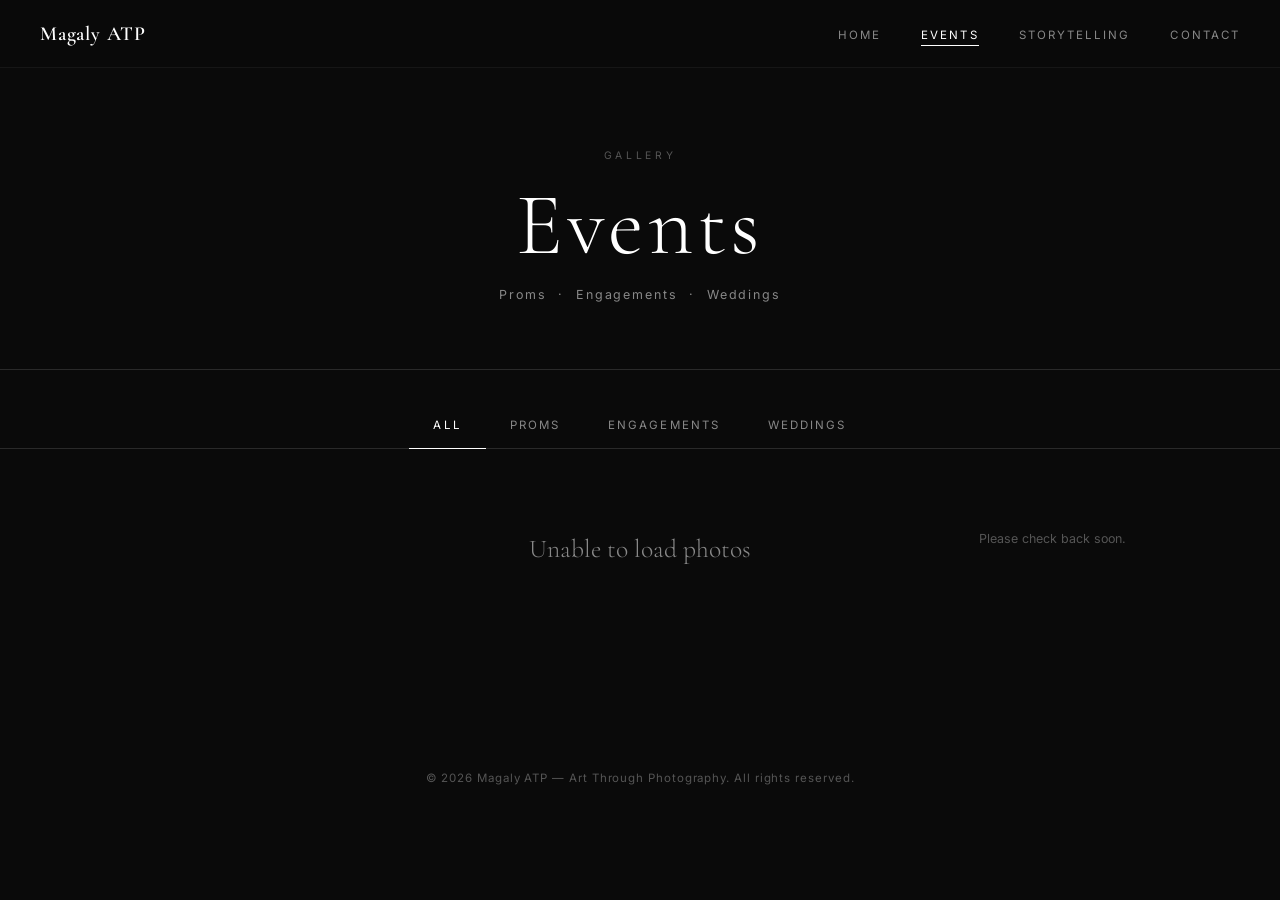
==== events.html @ fb9ab2b4 "Build photographer portfolio site for magalyatp.com - Home page with hero (logo), category cards, ab" ====
<!doctype html>
<html lang="en">
<head>
  <meta charset="utf-8" />
  <meta name="viewport" content="width=device-width, initial-scale=1" />
  <title>Events — Magaly ATP</title>
  <meta name="description" content="Event photography by Magaly ATP — proms, engagements, and weddings." />

  <link rel="preconnect" href="https://fonts.googleapis.com" />
  <link rel="preconnect" href="https://fonts.gstatic.com" crossorigin />
  <link href="https://fonts.googleapis.com/css2?family=Cormorant+Garamond:ital,wght@0,300;0,400;0,600;1,300;1,400&family=Inter:wght@300;400;500&display=swap" rel="stylesheet" />
  <link rel="stylesheet" href="css/style.css" />
</head>
<body data-page="events">

  <!-- NAV -->
  <nav class="nav">
    <a href="index.html" class="nav-logo">
      <img
        src="images/logo.png"
        alt="Magaly ATP"
        class="nav-logo-img"
        onerror="this.style.display='none'"
      />
      <span class="nav-logo-text">Magaly ATP</span>
    </a>
    <button class="nav-toggle" aria-label="Toggle menu">
      <span></span><span></span><span></span>
    </button>
    <ul class="nav-links">
      <li><a href="index.html">Home</a></li>
      <li><a href="events.html" class="active">Events</a></li>
      <li><a href="storytelling.html">Storytelling</a></li>
      <li><a href="index.html#contact">Contact</a></li>
    </ul>
  </nav>

  <!-- PAGE HEADER -->
  <header class="page-header">
    <span class="page-header-label">Gallery</span>
    <h1 class="page-header-title">Events</h1>
    <p class="page-header-sub">Proms &nbsp;·&nbsp; Engagements &nbsp;·&nbsp; Weddings</p>
  </header>

  <!-- TABS -->
  <div class="gallery-tabs">
    <button class="gallery-tab active" data-tab="all">All</button>
    <button class="gallery-tab" data-tab="proms">Proms</button>
    <button class="gallery-tab" data-tab="engagements">Engagements</button>
    <button class="gallery-tab" data-tab="weddings">Weddings</button>
  </div>

  <!-- GALLERY -->
  <section class="gallery-section">
    <div class="gallery-grid" id="gallery-grid"></div>
  </section>

  <!-- LIGHTBOX -->
  <div class="lightbox" id="lightbox" role="dialog" aria-modal="true" aria-label="Photo viewer">
    <img class="lightbox-img" id="lightbox-img" src="" alt="" />
    <button class="lightbox-close" id="lightbox-close" aria-label="Close">✕</button>
    <button class="lightbox-prev"  id="lightbox-prev"  aria-label="Previous">‹</button>
    <button class="lightbox-next"  id="lightbox-next"  aria-label="Next">›</button>
    <div class="lightbox-counter" id="lightbox-counter"></div>
  </div>

  <footer>
    <p>&copy; <span id="year"></span> Magaly ATP — Art Through Photography. All rights reserved.</p>
  </footer>

  <script>document.getElementById('year').textContent = new Date().getFullYear();</script>
  <script src="js/gallery.js"></script>
</body>
</html>
---- css/style.css ----
/* ===== RESET & BASE ===== */
*, *::before, *::after { box-sizing: border-box; margin: 0; padding: 0; }

:root {
  --bg: #0a0a0a;
  --surface: #111111;
  --surface-2: #1a1a1a;
  --border: #2a2a2a;
  --text-dim: #555;
  --text-mid: #888;
  --text: #bbb;
  --text-bright: #efefef;
  --white: #ffffff;
  --font-serif: 'Cormorant Garamond', 'Georgia', serif;
  --font-sans: 'Inter', system-ui, -apple-system, sans-serif;
  --nav-height: 68px;
  --ease: 0.3s ease;
}

html { scroll-behavior: smooth; }

body {
  background: var(--bg);
  color: var(--text);
  font-family: var(--font-sans);
  font-size: 16px;
  line-height: 1.6;
  -webkit-font-smoothing: antialiased;
  -moz-osx-font-smoothing: grayscale;
}

img { display: block; max-width: 100%; }
a { text-decoration: none; color: inherit; }
button { cursor: pointer; border: none; background: none; font-family: inherit; color: inherit; }

/* ===== NAVIGATION ===== */
.nav {
  position: fixed;
  top: 0; left: 0; right: 0;
  height: var(--nav-height);
  z-index: 200;
  display: flex;
  align-items: center;
  justify-content: space-between;
  padding: 0 2.5rem;
  background: rgba(10, 10, 10, 0.88);
  backdrop-filter: blur(14px);
  -webkit-backdrop-filter: blur(14px);
  border-bottom: 1px solid rgba(255,255,255,0.05);
}

.nav-logo {
  display: flex;
  align-items: center;
  gap: 0.8rem;
  flex-shrink: 0;
}

.nav-logo-img {
  height: 42px;
  width: auto;
  filter: invert(1);
  object-fit: contain;
}

.nav-logo-text {
  font-family: var(--font-serif);
  font-size: 1.25rem;
  font-weight: 600;
  color: var(--white);
  letter-spacing: 0.04em;
  white-space: nowrap;
}

.nav-links {
  display: flex;
  gap: 2.5rem;
  list-style: none;
  align-items: center;
}

.nav-links a {
  font-size: 0.72rem;
  font-weight: 400;
  letter-spacing: 0.18em;
  text-transform: uppercase;
  color: var(--text-mid);
  transition: color var(--ease);
  position: relative;
  padding-bottom: 2px;
}

.nav-links a::after {
  content: '';
  position: absolute;
  bottom: -2px; left: 0;
  width: 0; height: 1px;
  background: var(--white);
  transition: width var(--ease);
}

.nav-links a:hover,
.nav-links a.active { color: var(--white); }

.nav-links a:hover::after,
.nav-links a.active::after { width: 100%; }

.nav-toggle {
  display: none;
  flex-direction: column;
  justify-content: center;
  gap: 5px;
  padding: 6px;
  z-index: 201;
}

.nav-toggle span {
  display: block;
  width: 22px; height: 1.5px;
  background: var(--white);
  transition: var(--ease);
}

.nav-toggle.open span:nth-child(1) { transform: translateY(6.5px) rotate(45deg); }
.nav-toggle.open span:nth-child(2) { opacity: 0; }
.nav-toggle.open span:nth-child(3) { transform: translateY(-6.5px) rotate(-45deg); }

/* ===== HERO ===== */
.hero {
  min-height: 100vh;
  display: flex;
  flex-direction: column;
  align-items: center;
  justify-content: center;
  text-align: center;
  padding: calc(var(--nav-height) + 2rem) 2rem 5rem;
  position: relative;
  overflow: hidden;
}

.hero::before {
  content: '';
  position: absolute;
  inset: 0;
  background: radial-gradient(ellipse 70% 60% at 50% 45%, rgba(60,60,60,0.18) 0%, transparent 70%);
  pointer-events: none;
}

.hero-logo-wrap {
  animation: fadeInUp 1s ease both;
  margin-bottom: 2.5rem;
}

.hero-logo {
  width: min(500px, 82vw);
  height: auto;
  filter: invert(1);
}

.hero-logo-fallback {
  display: none;
  flex-direction: column;
  align-items: center;
  gap: 0.5rem;
}

.hero-logo-wrap.logo-missing .hero-logo { display: none; }
.hero-logo-wrap.logo-missing .hero-logo-fallback { display: flex; }

.hero-logo-name {
  font-family: var(--font-serif);
  font-size: clamp(3rem, 8vw, 6rem);
  font-weight: 300;
  color: var(--white);
  letter-spacing: 0.05em;
  line-height: 1;
}

.hero-logo-sub {
  font-size: 0.7rem;
  letter-spacing: 0.35em;
  text-transform: uppercase;
  color: var(--text-mid);
}

.hero-tagline {
  font-family: var(--font-serif);
  font-size: clamp(0.9rem, 2vw, 1.2rem);
  font-weight: 300;
  letter-spacing: 0.3em;
  text-transform: uppercase;
  color: var(--text-mid);
  margin-bottom: 3rem;
  animation: fadeInUp 1s 0.15s ease both;
}

.hero-cta {
  display: flex;
  gap: 1rem;
  flex-wrap: wrap;
  justify-content: center;
  animation: fadeInUp 1s 0.3s ease both;
}

.btn {
  display: inline-block;
  padding: 0.75rem 2.2rem;
  font-size: 0.72rem;
  font-weight: 500;
  letter-spacing: 0.18em;
  text-transform: uppercase;
  transition: all var(--ease);
  line-height: 1;
}

.btn-primary {
  background: var(--white);
  color: var(--bg);
  border: 1px solid var(--white);
}

.btn-primary:hover {
  background: transparent;
  color: var(--white);
}

.btn-outline {
  background: transparent;
  color: var(--white);
  border: 1px solid rgba(255,255,255,0.25);
}

.btn-outline:hover {
  border-color: var(--white);
}

.hero-scroll {
  position: absolute;
  bottom: 2rem;
  display: flex;
  flex-direction: column;
  align-items: center;
  gap: 0.5rem;
  animation: fadeInUp 1s 0.6s ease both;
}

.hero-scroll span {
  font-size: 0.62rem;
  letter-spacing: 0.25em;
  text-transform: uppercase;
  color: var(--text-dim);
}

.scroll-line {
  width: 1px;
  height: 40px;
  background: linear-gradient(to bottom, var(--text-dim), transparent);
  animation: scrollDrop 2s 1.5s ease infinite;
}

/* ===== CATEGORIES SECTION ===== */
.categories {
  display: grid;
  grid-template-columns: 1fr 1fr;
}

.category-card {
  position: relative;
  aspect-ratio: 3/2;
  overflow: hidden;
  cursor: pointer;
  display: block;
  background: var(--surface-2);
}

.category-card::before,
.category-card::after {
  content: '';
  position: absolute;
  left: 0; right: 0;
  height: 22px;
  z-index: 2;
  background: repeating-linear-gradient(
    to right,
    var(--bg) 0, var(--bg) 6px,
    transparent 6px, transparent 22px,
    var(--bg) 22px, var(--bg) 28px
  );
}
.category-card::before { top: 0; }
.category-card::after { bottom: 0; }

.category-card-bg {
  position: absolute;
  inset: 0;
  background: var(--surface-2);
  transition: transform 0.7s cubic-bezier(0.25, 0.46, 0.45, 0.94);
}

.category-card:hover .category-card-bg { transform: scale(1.04); }

.category-card-overlay {
  position: absolute;
  inset: 0;
  z-index: 1;
  background: linear-gradient(to top, rgba(0,0,0,0.75) 0%, rgba(0,0,0,0.2) 60%);
  display: flex;
  flex-direction: column;
  align-items: center;
  justify-content: flex-end;
  padding: 2.5rem 2rem;
  text-align: center;
  transition: background var(--ease);
}

.category-card:hover .category-card-overlay {
  background: linear-gradient(to top, rgba(0,0,0,0.85) 0%, rgba(0,0,0,0.35) 60%);
}

.category-card-label {
  font-size: 0.62rem;
  letter-spacing: 0.3em;
  text-transform: uppercase;
  color: rgba(255,255,255,0.45);
  margin-bottom: 0.5rem;
}

.category-card-title {
  font-family: var(--font-serif);
  font-size: clamp(2rem, 4vw, 3.5rem);
  font-weight: 300;
  color: var(--white);
  letter-spacing: 0.06em;
  line-height: 1;
  margin-bottom: 0.75rem;
}

.category-card-subs {
  font-size: 0.7rem;
  letter-spacing: 0.12em;
  color: rgba(255,255,255,0.4);
  margin-bottom: 1.5rem;
}

.category-card-arrow {
  width: 36px; height: 36px;
  border: 1px solid rgba(255,255,255,0.25);
  border-radius: 50%;
  display: flex;
  align-items: center;
  justify-content: center;
  color: rgba(255,255,255,0.6);
  font-size: 1rem;
  transition: all var(--ease);
}

.category-card:hover .category-card-arrow {
  border-color: var(--white);
  color: var(--white);
  background: rgba(255,255,255,0.08);
}

/* ===== ABOUT SECTION ===== */
.about {
  padding: 7rem 2rem;
  max-width: 680px;
  margin: 0 auto;
  text-align: center;
}

.section-label {
  display: block;
  font-size: 0.65rem;
  letter-spacing: 0.35em;
  text-transform: uppercase;
  color: var(--text-dim);
  margin-bottom: 1.5rem;
}

.section-title {
  font-family: var(--font-serif);
  font-size: clamp(2rem, 4.5vw, 3.2rem);
  font-weight: 300;
  color: var(--text-bright);
  line-height: 1.15;
  margin-bottom: 1.5rem;
}

.section-divider {
  width: 36px; height: 1px;
  background: var(--border);
  margin: 0 auto 2rem;
}

.about-text {
  font-size: 1rem;
  line-height: 1.9;
  color: var(--text-mid);
}

.about-text + .about-text {
  margin-top: 1.25rem;
}

.about-quote {
  font-family: var(--font-serif);
  font-size: clamp(1.2rem, 2.5vw, 1.6rem);
  font-weight: 300;
  font-style: italic;
  color: var(--text);
  margin-top: 2.5rem;
  line-height: 1.5;
}

/* ===== CONTACT SECTION ===== */
.contact {
  padding: 6rem 2rem;
  background: var(--surface);
  border-top: 1px solid var(--border);
  border-bottom: 1px solid var(--border);
}

.contact-inner {
  max-width: 560px;
  margin: 0 auto;
  text-align: center;
}

.contact-links {
  display: flex;
  gap: 1.5rem;
  justify-content: center;
  flex-wrap: wrap;
  margin-top: 2.5rem;
}

.contact-link {
  display: inline-flex;
  align-items: center;
  gap: 0.5rem;
  font-size: 0.78rem;
  letter-spacing: 0.12em;
  text-transform: uppercase;
  color: var(--text-mid);
  border: 1px solid var(--border);
  padding: 0.7rem 1.4rem;
  transition: all var(--ease);
}

.contact-link:hover {
  color: var(--white);
  border-color: rgba(255,255,255,0.3);
}

/* ===== FOOTER ===== */
footer {
  padding: 1.75rem 2rem;
  text-align: center;
  font-size: 0.72rem;
  letter-spacing: 0.08em;
  color: var(--text-dim);
}

/* ===== PAGE HEADER (sub-pages) ===== */
.page-header {
  padding: calc(var(--nav-height) + 5rem) 2rem 4rem;
  text-align: center;
  border-bottom: 1px solid var(--border);
}

.page-header-label {
  display: block;
  font-size: 0.65rem;
  letter-spacing: 0.35em;
  text-transform: uppercase;
  color: var(--text-dim);
  margin-bottom: 1rem;
}

.page-header-title {
  font-family: var(--font-serif);
  font-size: clamp(3rem, 7vw, 5.5rem);
  font-weight: 300;
  color: var(--white);
  letter-spacing: 0.04em;
  line-height: 1;
  margin-bottom: 1rem;
}

.page-header-sub {
  font-size: 0.78rem;
  letter-spacing: 0.15em;
  color: var(--text-mid);
}

/* ===== GALLERY TABS ===== */
.gallery-tabs {
  display: flex;
  justify-content: center;
  padding: 0 1rem;
  border-bottom: 1px solid var(--border);
  flex-wrap: wrap;
  gap: 0;
  margin-top: 2rem;
}

.gallery-tab {
  padding: 1rem 1.5rem;
  font-size: 0.72rem;
  font-weight: 400;
  letter-spacing: 0.18em;
  text-transform: uppercase;
  color: var(--text-mid);
  border-bottom: 1.5px solid transparent;
  margin-bottom: -1px;
  transition: all var(--ease);
}

.gallery-tab:hover { color: var(--text-bright); }
.gallery-tab.active {
  color: var(--white);
  border-bottom-color: var(--white);
}

/* ===== GALLERY GRID ===== */
.gallery-section {
  padding: 3rem 1.5rem 6rem;
  max-width: 1440px;
  margin: 0 auto;
}

.gallery-grid {
  columns: 3;
  column-gap: 4px;
  margin-top: 2rem;
}

.gallery-item {
  break-inside: avoid;
  margin-bottom: 4px;
  position: relative;
  overflow: hidden;
  cursor: pointer;
  display: block;
  background: var(--surface);
}

.gallery-item img {
  width: 100%;
  height: auto;
  display: block;
  transition: transform 0.55s cubic-bezier(0.25, 0.46, 0.45, 0.94), filter 0.3s ease;
  filter: grayscale(15%);
}

.gallery-item:hover img {
  transform: scale(1.04);
  filter: grayscale(0%);
}

.gallery-item-overlay {
  position: absolute;
  inset: 0;
  background: rgba(0,0,0,0);
  transition: background var(--ease);
  display: flex;
  align-items: center;
  justify-content: center;
}

.gallery-item:hover .gallery-item-overlay { background: rgba(0,0,0,0.2); }

.gallery-item-icon {
  width: 40px; height: 40px;
  border: 1px solid rgba(255,255,255,0.7);
  border-radius: 50%;
  display: flex;
  align-items: center;
  justify-content: center;
  color: white;
  font-size: 1.1rem;
  opacity: 0;
  transform: scale(0.7);
  transition: all 0.25s ease;
}

.gallery-item:hover .gallery-item-icon {
  opacity: 1;
  transform: scale(1);
}

/* ===== LOADING & EMPTY STATES ===== */
.gallery-state {
  display: flex;
  flex-direction: column;
  align-items: center;
  justify-content: center;
  padding: 6rem 2rem;
  width: 100%;
  text-align: center;
}

.spinner {
  width: 32px; height: 32px;
  border: 1.5px solid var(--border);
  border-top-color: rgba(255,255,255,0.6);
  border-radius: 50%;
  animation: spin 0.75s linear infinite;
}

.gallery-empty-title {
  font-family: var(--font-serif);
  font-size: 1.6rem;
  font-weight: 300;
  color: var(--text-mid);
  margin-top: 1rem;
  margin-bottom: 0.4rem;
}

.gallery-empty-sub {
  font-size: 0.78rem;
  letter-spacing: 0.08em;
  color: var(--text-dim);
}

.gallery-error-sub {
  font-size: 0.78rem;
  color: var(--text-dim);
  margin-top: 0.5rem;
}

/* ===== LIGHTBOX ===== */
.lightbox {
  display: none;
  position: fixed;
  inset: 0;
  z-index: 1000;
  background: rgba(0,0,0,0.97);
  align-items: center;
  justify-content: center;
  animation: fadeIn 0.2s ease;
}

.lightbox.open { display: flex; }

.lightbox-img {
  max-width: 92vw;
  max-height: 90vh;
  object-fit: contain;
  display: block;
}

.lightbox-close,
.lightbox-prev,
.lightbox-next {
  position: fixed;
  display: flex;
  align-items: center;
  justify-content: center;
  color: rgba(255,255,255,0.5);
  transition: color var(--ease), background var(--ease);
  font-size: 1.3rem;
}

.lightbox-close:hover,
.lightbox-prev:hover,
.lightbox-next:hover { color: var(--white); }

.lightbox-close {
  top: 1.25rem; right: 1.25rem;
  width: 44px; height: 44px;
  font-size: 1.4rem;
}

.lightbox-prev,
.lightbox-next {
  top: 50%; transform: translateY(-50%);
  width: 48px; height: 72px;
  border: 1px solid rgba(255,255,255,0.1);
}

.lightbox-prev:hover, .lightbox-next:hover {
  background: rgba(255,255,255,0.06);
  border-color: rgba(255,255,255,0.2);
}

.lightbox-prev { left: 1rem; }
.lightbox-next { right: 1rem; }

.lightbox-counter {
  position: fixed;
  bottom: 1.25rem; left: 50%; transform: translateX(-50%);
  font-size: 0.72rem;
  letter-spacing: 0.12em;
  color: rgba(255,255,255,0.35);
  white-space: nowrap;
}

/* ===== ANIMATIONS ===== */
@keyframes fadeInUp {
  from { opacity: 0; transform: translateY(22px); }
  to   { opacity: 1; transform: translateY(0); }
}

@keyframes fadeIn {
  from { opacity: 0; }
  to   { opacity: 1; }
}

@keyframes spin {
  to { transform: rotate(360deg); }
}

@keyframes scrollDrop {
  0%   { transform: scaleY(0); transform-origin: top; opacity: 1; }
  50%  { transform: scaleY(1); transform-origin: top; opacity: 1; }
  51%  { transform: scaleY(1); transform-origin: bottom; opacity: 1; }
  100% { transform: scaleY(0); transform-origin: bottom; opacity: 0; }
}

/* ===== RESPONSIVE ===== */
@media (max-width: 900px) {
  .gallery-grid { columns: 2; }
}

@media (max-width: 768px) {
  .nav { padding: 0 1.5rem; }

  .nav-links {
    display: none;
    position: fixed;
    top: var(--nav-height); left: 0; right: 0; bottom: 0;
    background: rgba(10,10,10,0.98);
    flex-direction: column;
    align-items: center;
    justify-content: center;
    gap: 2.5rem;
    backdrop-filter: blur(16px);
  }

  .nav-links.open { display: flex; }

  .nav-links a {
    font-size: 1rem;
    letter-spacing: 0.2em;
  }

  .nav-toggle { display: flex; }

  .categories { grid-template-columns: 1fr; }
  .category-card { aspect-ratio: 16/9; }

  .about { padding: 4rem 1.5rem; }

  .gallery-section { padding: 2rem 0.75rem 4rem; }
  .gallery-grid { column-gap: 3px; }
  .gallery-item { margin-bottom: 3px; }

  .lightbox-prev, .lightbox-next { display: none; }
  .lightbox-img { max-width: 98vw; max-height: 86vh; }
}

@media (max-width: 480px) {
  .gallery-grid { columns: 2; }
  .hero-cta { flex-direction: column; align-items: center; }
  .btn { width: 220px; text-align: center; }
}
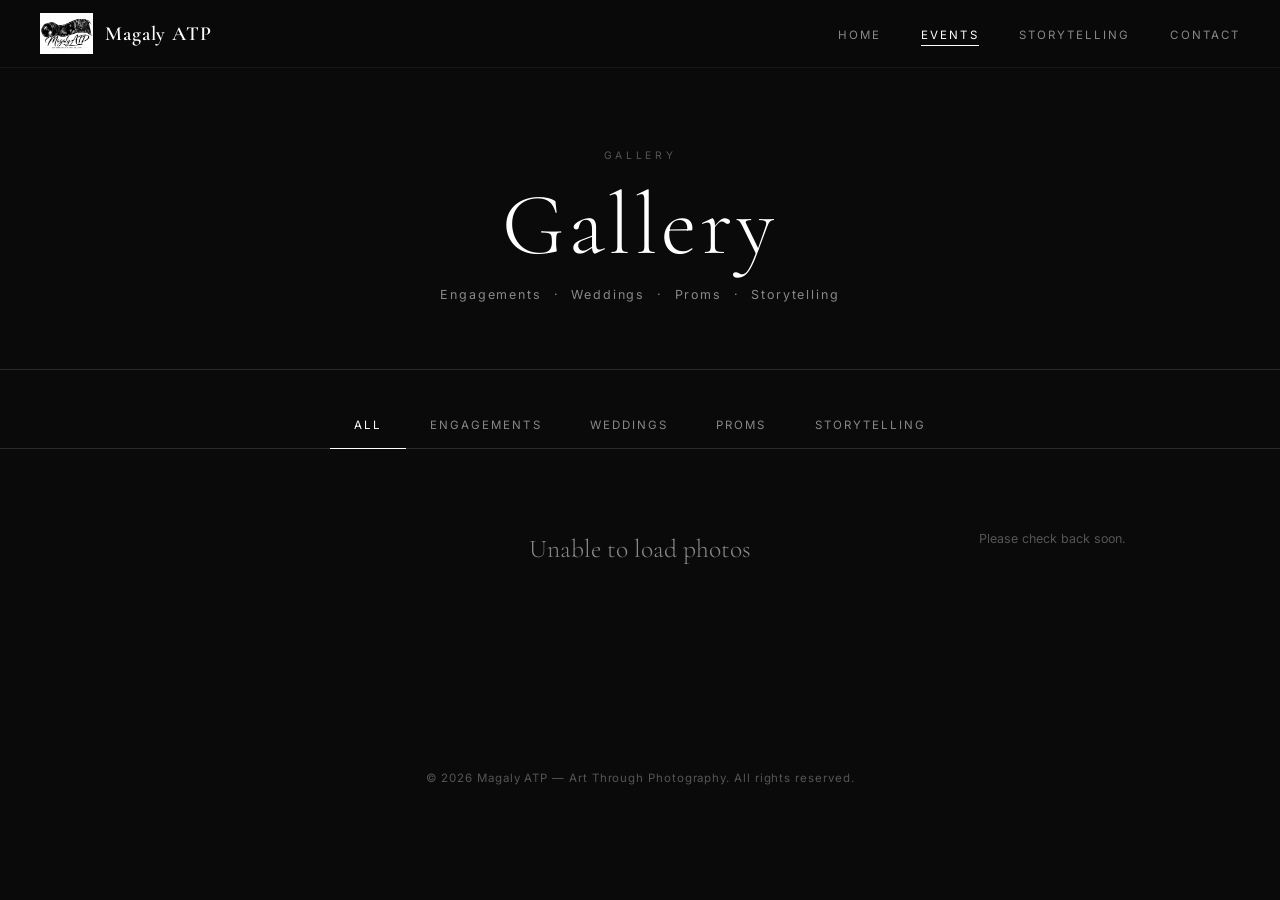
==== commit e252274a: "Add Storytelling tab to Events page, reorder tabs Tab order is now: All, Engagements, Weddings, Prom" ====
--- a/events.html
+++ b/events.html
@@ -3,8 +3,8 @@
 <head>
   <meta charset="utf-8" />
   <meta name="viewport" content="width=device-width, initial-scale=1" />
-  <title>Events — Magaly ATP</title>
-  <meta name="description" content="Event photography by Magaly ATP — proms, engagements, and weddings." />
+  <title>Events & Storytelling — Magaly ATP</title>
+  <meta name="description" content="Event and storytelling photography by Magaly ATP — engagements, weddings, proms, and artistic storytelling." />
 
   <link rel="preconnect" href="https://fonts.googleapis.com" />
   <link rel="preconnect" href="https://fonts.gstatic.com" crossorigin />
@@ -38,16 +38,17 @@
   <!-- PAGE HEADER -->
   <header class="page-header">
     <span class="page-header-label">Gallery</span>
-    <h1 class="page-header-title">Events</h1>
-    <p class="page-header-sub">Proms &nbsp;·&nbsp; Engagements &nbsp;·&nbsp; Weddings</p>
+    <h1 class="page-header-title">Gallery</h1>
+    <p class="page-header-sub">Engagements &nbsp;·&nbsp; Weddings &nbsp;·&nbsp; Proms &nbsp;·&nbsp; Storytelling</p>
   </header>
 
   <!-- TABS -->
   <div class="gallery-tabs">
     <button class="gallery-tab active" data-tab="all">All</button>
-    <button class="gallery-tab" data-tab="proms">Proms</button>
     <button class="gallery-tab" data-tab="engagements">Engagements</button>
     <button class="gallery-tab" data-tab="weddings">Weddings</button>
+    <button class="gallery-tab" data-tab="proms">Proms</button>
+    <button class="gallery-tab" data-tab="storytelling">Storytelling</button>
   </div>
 
   <!-- GALLERY -->
--- a/css/style.css
+++ b/css/style.css
@@ -59,7 +59,6 @@
 .nav-logo-img {
   height: 42px;
   width: auto;
-  filter: invert(1);
   object-fit: contain;
 }
 
@@ -154,7 +153,6 @@
 .hero-logo {
   width: min(500px, 82vw);
   height: auto;
-  filter: invert(1);
 }
 
 .hero-logo-fallback {
@@ -696,6 +694,67 @@
   white-space: nowrap;
 }
 
+/* ===== EASTER EGG ===== */
+.egg-overlay {
+  display: none;
+  position: fixed;
+  inset: 0;
+  z-index: 9999;
+  background: rgba(0,0,0,0.93);
+  align-items: center;
+  justify-content: center;
+  cursor: pointer;
+}
+
+.egg-overlay.open { display: flex; }
+
+.egg-card {
+  background: #004C54;
+  border: 2px solid #A5ACAF;
+  padding: 3rem 4.5rem;
+  text-align: center;
+  animation: eggPop 0.45s cubic-bezier(0.34, 1.56, 0.64, 1) both;
+  pointer-events: none;
+}
+
+.egg-bird {
+  font-size: 5.5rem;
+  line-height: 1;
+  margin-bottom: 1rem;
+  display: block;
+  animation: wingFlap 0.6s ease-in-out infinite alternate;
+}
+
+.egg-shout {
+  font-family: 'Inter', system-ui, sans-serif;
+  font-size: clamp(2.8rem, 10vw, 5.5rem);
+  font-weight: 800;
+  color: #A5ACAF;
+  letter-spacing: 0.08em;
+  text-transform: uppercase;
+  text-shadow: 0 0 40px rgba(165,172,175,0.4);
+  line-height: 1;
+}
+
+.egg-dismiss {
+  display: block;
+  margin-top: 1.25rem;
+  font-size: 0.65rem;
+  letter-spacing: 0.25em;
+  text-transform: uppercase;
+  color: rgba(165,172,175,0.35);
+}
+
+@keyframes eggPop {
+  from { transform: scale(0.2) rotate(-8deg); opacity: 0; }
+  to   { transform: scale(1)   rotate(0deg);  opacity: 1; }
+}
+
+@keyframes wingFlap {
+  from { transform: scaleY(1)    rotate(-5deg); }
+  to   { transform: scaleY(0.75) rotate(5deg);  }
+}
+
 /* ===== ANIMATIONS ===== */
 @keyframes fadeInUp {
   from { opacity: 0; transform: translateY(22px); }
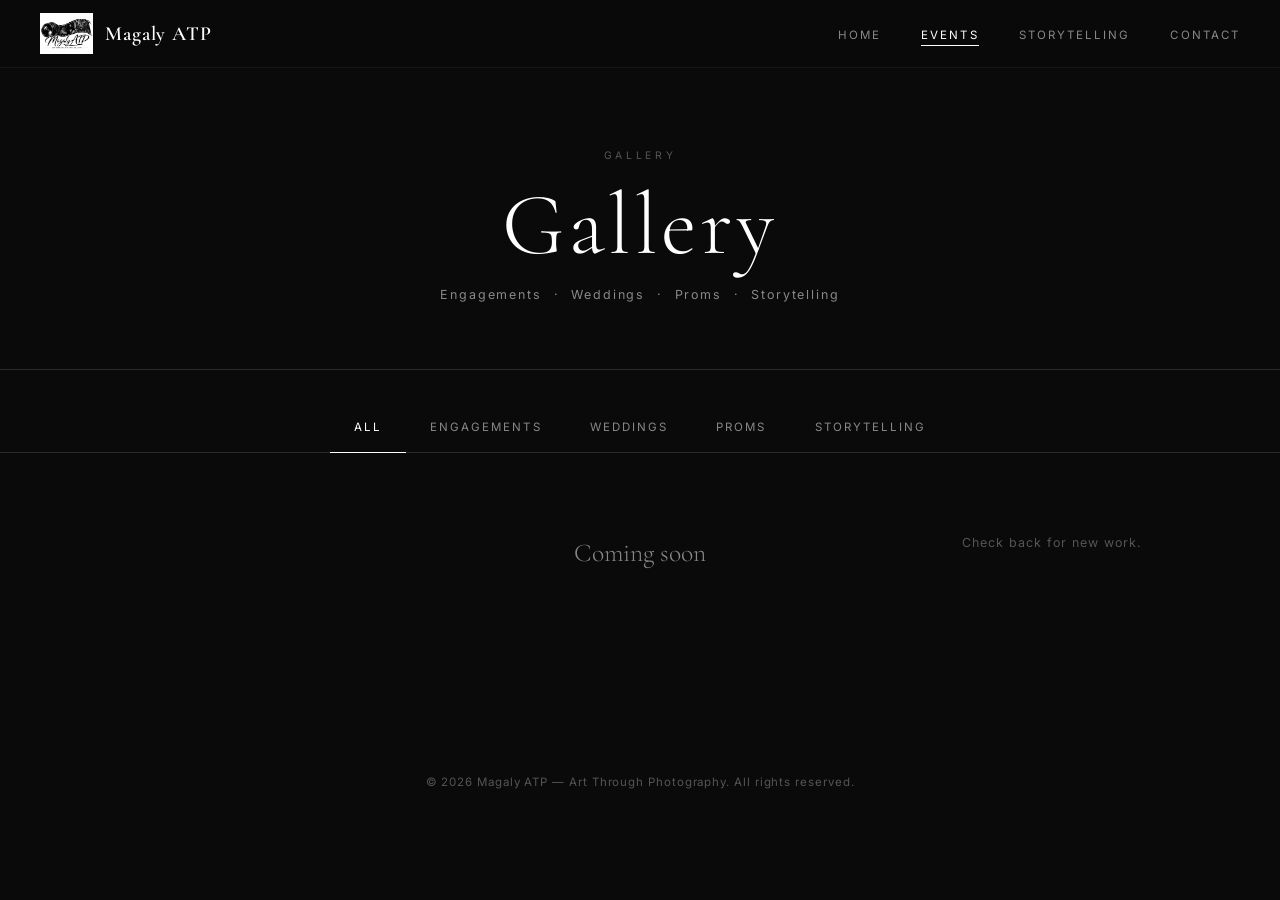
==== commit 7a6a242f: "Add album drill-down gallery and fix Storytelling tab - Events gallery now shows per-event album thu" ====
--- a/events.html
+++ b/events.html
@@ -48,8 +48,11 @@
     <button class="gallery-tab" data-tab="engagements">Engagements</button>
     <button class="gallery-tab" data-tab="weddings">Weddings</button>
     <button class="gallery-tab" data-tab="proms">Proms</button>
-    <button class="gallery-tab" data-tab="storytelling">Storytelling</button>
+    <a href="storytelling.html" class="gallery-tab">Storytelling</a>
   </div>
+
+  <!-- BREADCRUMB -->
+  <div id="gallery-breadcrumb" class="gallery-breadcrumb"></div>
 
   <!-- GALLERY -->
   <section class="gallery-section">
--- a/css/style.css
+++ b/css/style.css
@@ -587,6 +587,123 @@
   transform: scale(1);
 }
 
+/* ===== ALBUM GRID (folder thumbnails) ===== */
+.gallery-grid.album-view {
+  display: grid;
+  grid-template-columns: repeat(auto-fill, minmax(280px, 1fr));
+  gap: 8px;
+  columns: unset;
+  margin-top: 2rem;
+}
+
+.album-card {
+  position: relative;
+  aspect-ratio: 4/3;
+  overflow: hidden;
+  cursor: pointer;
+  background: var(--surface-2);
+}
+
+.album-thumb-wrap {
+  position: absolute;
+  inset: 0;
+}
+
+.album-thumb-wrap img {
+  width: 100%;
+  height: 100%;
+  object-fit: cover;
+  transition: transform 0.55s cubic-bezier(0.25, 0.46, 0.45, 0.94), filter 0.3s ease;
+  filter: grayscale(15%);
+}
+
+.album-card:hover .album-thumb-wrap img {
+  transform: scale(1.05);
+  filter: grayscale(0%);
+}
+
+.album-thumb-placeholder {
+  width: 100%;
+  height: 100%;
+  background: var(--surface-2);
+  animation: albumPulse 1.6s ease-in-out infinite;
+}
+
+.album-info {
+  position: absolute;
+  bottom: 0; left: 0; right: 0;
+  padding: 2rem 1rem 1rem;
+  background: linear-gradient(to top, rgba(0,0,0,0.88) 0%, transparent 100%);
+  display: flex;
+  flex-direction: column;
+  gap: 0.2rem;
+}
+
+.album-name {
+  font-family: var(--font-serif);
+  font-size: 1.15rem;
+  font-weight: 400;
+  color: var(--white);
+  letter-spacing: 0.02em;
+  line-height: 1.2;
+}
+
+.album-date {
+  font-size: 0.68rem;
+  letter-spacing: 0.1em;
+  color: rgba(255,255,255,0.5);
+}
+
+.album-category {
+  font-size: 0.6rem;
+  letter-spacing: 0.22em;
+  text-transform: uppercase;
+  color: rgba(255,255,255,0.35);
+}
+
+/* ===== BREADCRUMB ===== */
+.gallery-breadcrumb {
+  display: none;
+  align-items: center;
+  gap: 0.75rem;
+  padding: 1.75rem 1.5rem 0;
+  max-width: 1440px;
+  margin: 0 auto;
+}
+
+.breadcrumb-back {
+  font-size: 0.72rem;
+  font-weight: 400;
+  letter-spacing: 0.14em;
+  text-transform: uppercase;
+  color: var(--text-mid);
+  padding: 0.5rem 1.1rem;
+  border: 1px solid var(--border);
+  transition: all var(--ease);
+}
+
+.breadcrumb-back:hover {
+  color: var(--white);
+  border-color: rgba(255,255,255,0.3);
+}
+
+.breadcrumb-sep {
+  color: var(--text-dim);
+  font-size: 0.85rem;
+}
+
+.breadcrumb-current {
+  font-family: var(--font-serif);
+  font-size: 1.15rem;
+  font-weight: 400;
+  color: var(--text-bright);
+}
+
+@keyframes albumPulse {
+  0%, 100% { background-color: var(--surface-2); }
+  50%       { background-color: var(--surface); }
+}
+
 /* ===== LOADING & EMPTY STATES ===== */
 .gallery-state {
   display: flex;
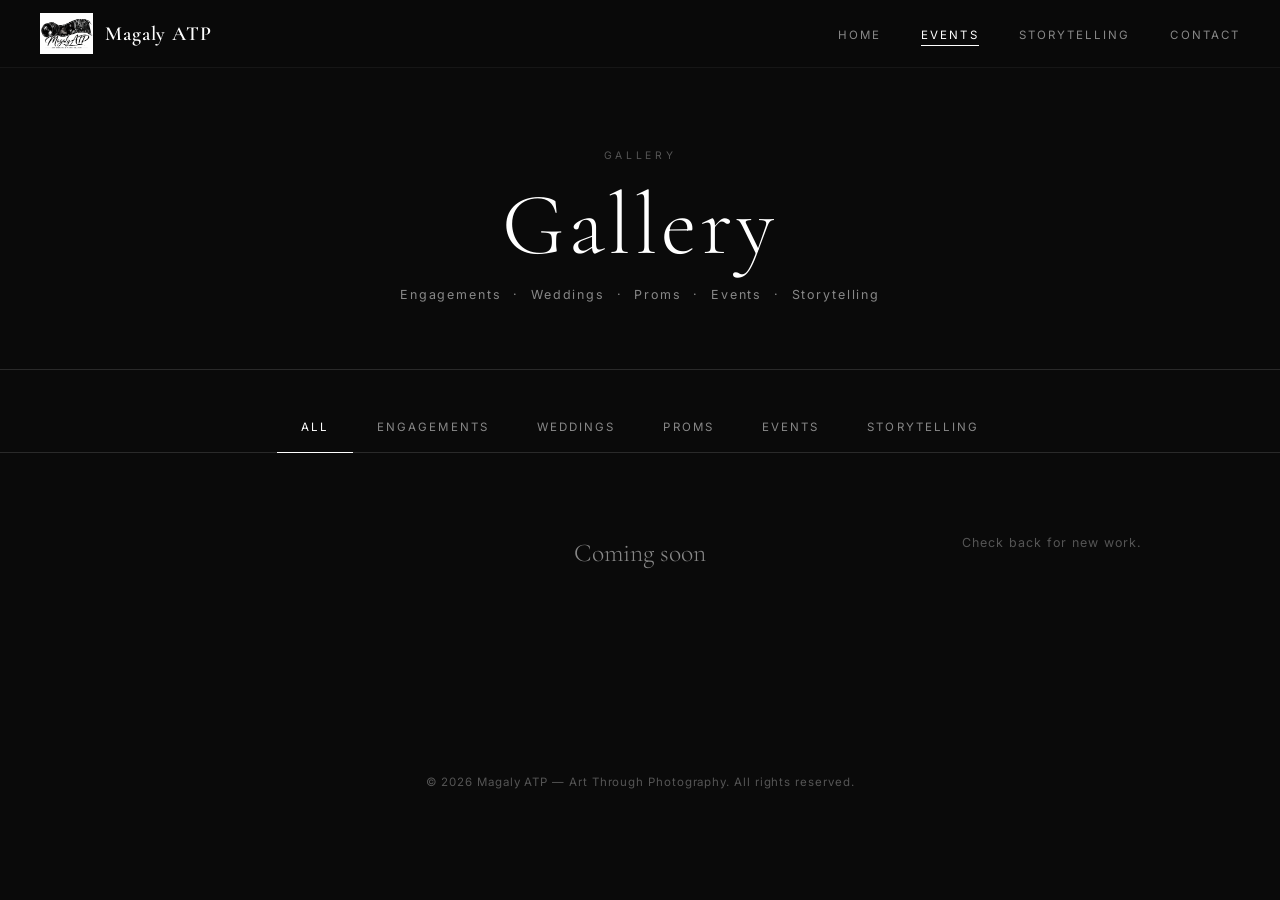
==== commit 0b19a3be: "Restructure gallery: photos/gallery/, Events tab, album drill-down for storytelling Directory change" ====
--- a/events.html
+++ b/events.html
@@ -3,8 +3,8 @@
 <head>
   <meta charset="utf-8" />
   <meta name="viewport" content="width=device-width, initial-scale=1" />
-  <title>Events & Storytelling — Magaly ATP</title>
-  <meta name="description" content="Event and storytelling photography by Magaly ATP — engagements, weddings, proms, and artistic storytelling." />
+  <title>Gallery — Magaly ATP</title>
+  <meta name="description" content="Photography gallery by Magaly ATP — engagements, weddings, proms, events, and storytelling." />
 
   <link rel="preconnect" href="https://fonts.googleapis.com" />
   <link rel="preconnect" href="https://fonts.gstatic.com" crossorigin />
@@ -39,7 +39,7 @@
   <header class="page-header">
     <span class="page-header-label">Gallery</span>
     <h1 class="page-header-title">Gallery</h1>
-    <p class="page-header-sub">Engagements &nbsp;·&nbsp; Weddings &nbsp;·&nbsp; Proms &nbsp;·&nbsp; Storytelling</p>
+    <p class="page-header-sub">Engagements &nbsp;·&nbsp; Weddings &nbsp;·&nbsp; Proms &nbsp;·&nbsp; Events &nbsp;·&nbsp; Storytelling</p>
   </header>
 
   <!-- TABS -->
@@ -48,6 +48,7 @@
     <button class="gallery-tab" data-tab="engagements">Engagements</button>
     <button class="gallery-tab" data-tab="weddings">Weddings</button>
     <button class="gallery-tab" data-tab="proms">Proms</button>
+    <button class="gallery-tab" data-tab="events">Events</button>
     <a href="storytelling.html" class="gallery-tab">Storytelling</a>
   </div>
 
--- a/css/style.css
+++ b/css/style.css
@@ -520,6 +520,122 @@
   border-bottom-color: var(--white);
 }
 
+/* ===== ALBUM GRID (folder thumbnails) ===== */
+.gallery-grid.album-view {
+  display: grid;
+  grid-template-columns: repeat(auto-fill, minmax(280px, 1fr));
+  gap: 8px;
+  columns: unset;
+  margin-top: 2rem;
+}
+
+.album-card {
+  position: relative;
+  aspect-ratio: 4/3;
+  overflow: hidden;
+  cursor: pointer;
+  background: var(--surface-2);
+}
+
+.album-thumb-wrap {
+  position: absolute;
+  inset: 0;
+}
+
+.album-thumb-wrap img {
+  width: 100%;
+  height: 100%;
+  object-fit: cover;
+  transition: transform 0.55s cubic-bezier(0.25, 0.46, 0.45, 0.94), filter 0.3s ease;
+  filter: grayscale(15%);
+}
+
+.album-card:hover .album-thumb-wrap img {
+  transform: scale(1.05);
+  filter: grayscale(0%);
+}
+
+.album-thumb-placeholder {
+  width: 100%;
+  height: 100%;
+  background: var(--surface-2);
+  animation: albumPulse 1.6s ease-in-out infinite;
+}
+
+.album-info {
+  position: absolute;
+  bottom: 0; left: 0; right: 0;
+  padding: 2rem 1rem 1rem;
+  background: linear-gradient(to top, rgba(0,0,0,0.88) 0%, transparent 100%);
+  display: flex;
+  flex-direction: column;
+  gap: 0.2rem;
+}
+
+.album-name {
+  font-family: var(--font-serif);
+  font-size: 1.15rem;
+  font-weight: 400;
+  color: var(--white);
+  letter-spacing: 0.02em;
+  line-height: 1.2;
+}
+
+.album-date {
+  font-size: 0.68rem;
+  letter-spacing: 0.1em;
+  color: rgba(255,255,255,0.5);
+}
+
+.album-category {
+  font-size: 0.6rem;
+  letter-spacing: 0.22em;
+  text-transform: uppercase;
+  color: rgba(255,255,255,0.35);
+}
+
+/* ===== BREADCRUMB ===== */
+.gallery-breadcrumb {
+  display: none;
+  align-items: center;
+  gap: 0.75rem;
+  padding: 1.75rem 1.5rem 0;
+  max-width: 1440px;
+  margin: 0 auto;
+}
+
+.breadcrumb-back {
+  font-size: 0.72rem;
+  font-weight: 400;
+  letter-spacing: 0.14em;
+  text-transform: uppercase;
+  color: var(--text-mid);
+  padding: 0.5rem 1.1rem;
+  border: 1px solid var(--border);
+  transition: all var(--ease);
+}
+
+.breadcrumb-back:hover {
+  color: var(--white);
+  border-color: rgba(255,255,255,0.3);
+}
+
+.breadcrumb-sep {
+  color: var(--text-dim);
+}
+
+.breadcrumb-current {
+  font-family: var(--font-serif);
+  font-size: 1.15rem;
+  font-weight: 400;
+  color: var(--text-bright);
+}
+
+@keyframes albumPulse {
+  0%, 100% { background-color: var(--surface-2); }
+  50%       { background-color: var(--surface); }
+}
+
 /* ===== GALLERY GRID ===== */
 .gallery-section {
   padding: 3rem 1.5rem 6rem;
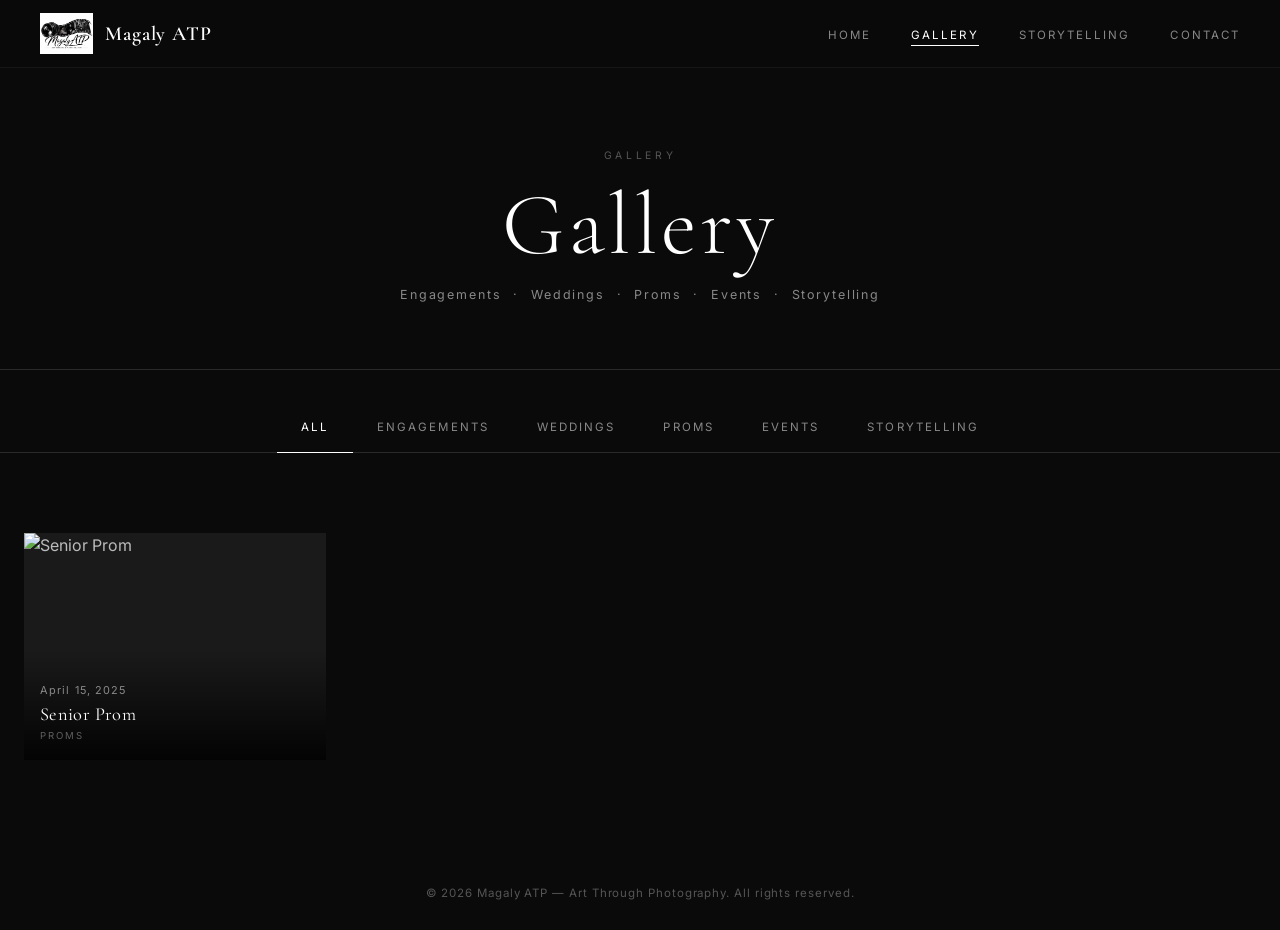
==== commit 5b41d779: "rename Events to Gallery in nav across all pages" ====
--- a/events.html
+++ b/events.html
@@ -29,7 +29,7 @@
     </button>
     <ul class="nav-links">
       <li><a href="index.html">Home</a></li>
-      <li><a href="events.html" class="active">Events</a></li>
+      <li><a href="events.html" class="active">Gallery</a></li>
       <li><a href="storytelling.html">Storytelling</a></li>
       <li><a href="index.html#contact">Contact</a></li>
     </ul>
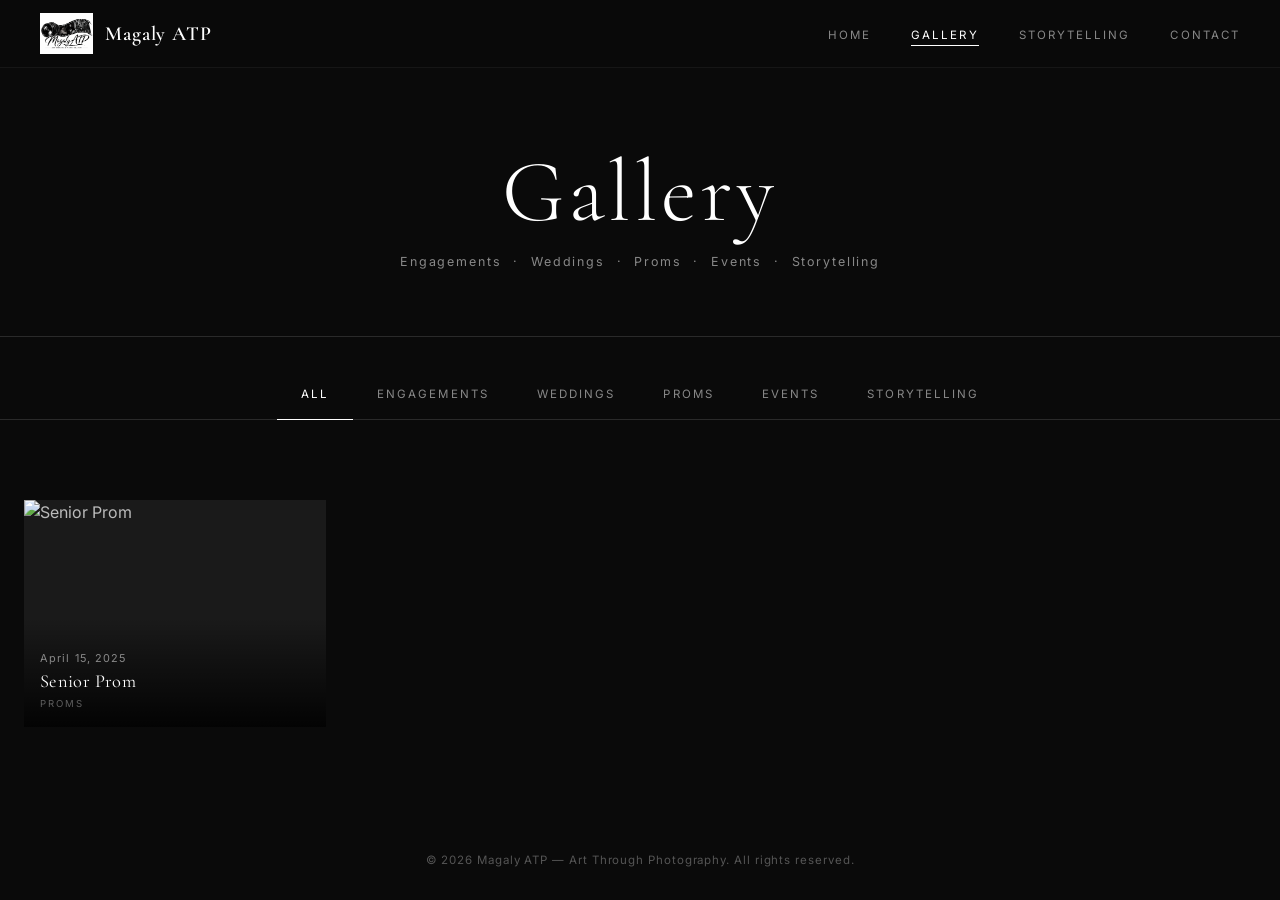
==== commit b96be12d: "Remove redundant Gallery label from page headers" ====
--- a/events.html
+++ b/events.html
@@ -37,7 +37,6 @@
 
   <!-- PAGE HEADER -->
   <header class="page-header">
-    <span class="page-header-label">Gallery</span>
     <h1 class="page-header-title">Gallery</h1>
     <p class="page-header-sub">Engagements &nbsp;·&nbsp; Weddings &nbsp;·&nbsp; Proms &nbsp;·&nbsp; Events &nbsp;·&nbsp; Storytelling</p>
   </header>
--- a/css/style.css
+++ b/css/style.css
@@ -1016,21 +1016,32 @@
 }
 
 @media (max-width: 768px) {
-  .nav { padding: 0 1.5rem; }
+  .nav {
+    padding: 0 1.5rem;
+    /* backdrop-filter causes position:fixed children to be positioned relative
+       to this element instead of the viewport, breaking the full-screen overlay. */
+    backdrop-filter: none;
+    -webkit-backdrop-filter: none;
+    background: #0a0a0a;
+  }
 
   .nav-links {
     display: none;
     position: fixed;
-    top: var(--nav-height); left: 0; right: 0; bottom: 0;
-    background: rgba(10,10,10,0.98);
+    inset: 0;
+    background: #0a0a0a;
     flex-direction: column;
     align-items: center;
     justify-content: center;
     gap: 2.5rem;
-    backdrop-filter: blur(16px);
+    z-index: 300;
   }
 
   .nav-links.open { display: flex; }
+
+  /* Keep the logo/hamburger visible above the open menu */
+  .nav-logo,
+  .nav-toggle { position: relative; z-index: 301; }
 
   .nav-links a {
     font-size: 1rem;
